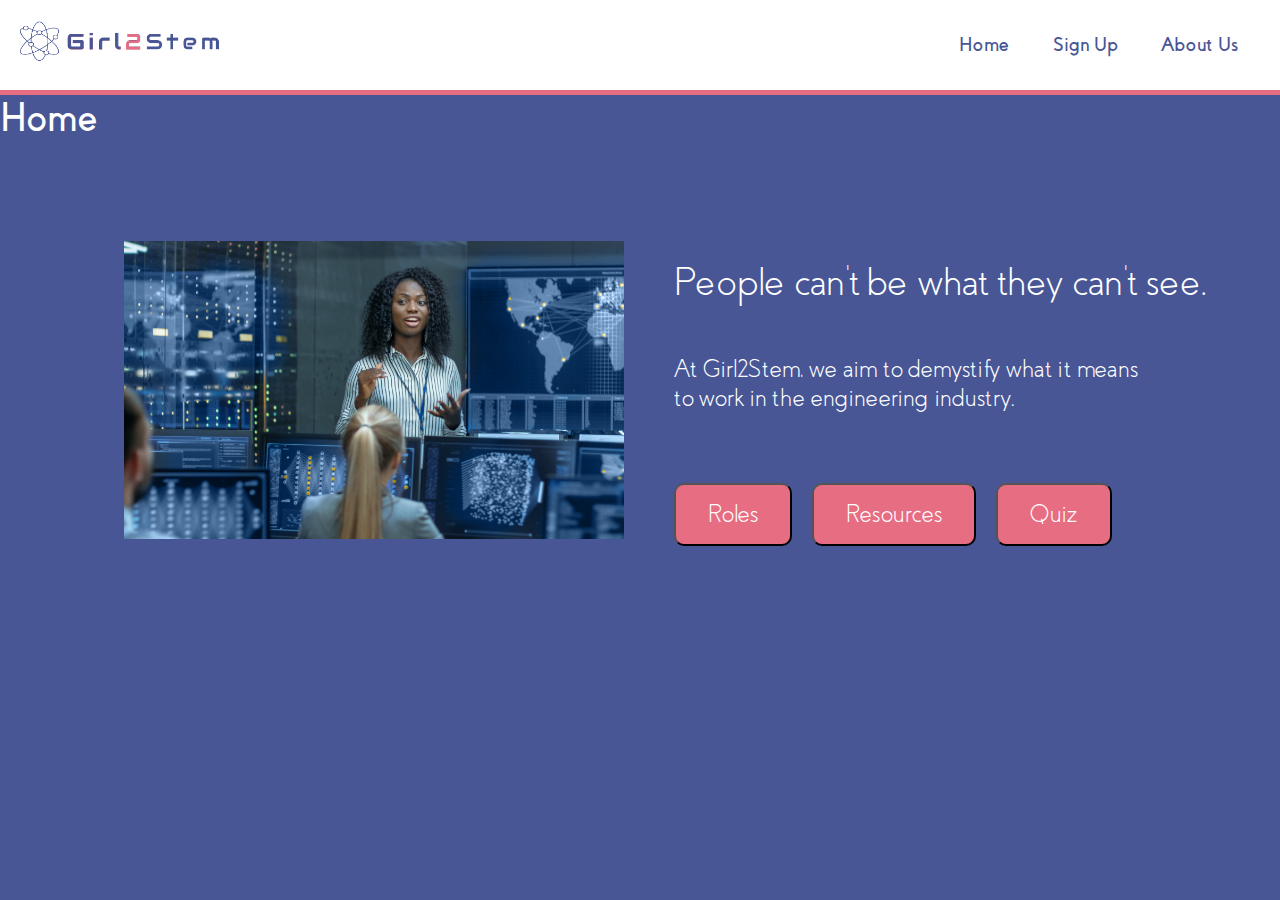
==== CFG-group-project-moriayo/Group Project/index.html @ 0312bf93 "Add files via upload" ====
<!DOCTYPE html>
<html lang="en">
<head>
    <meta charset="UTF-8">
    <meta name="viewport" content="width=device-width, initial-scale=1.0">
    <link rel="stylesheet" href="./CSS/styles.css">
    <script src="./JavaScript/app.js"></script>
    <title>CFG Group Project</title>
</head>
<body>
<!--NAV BAR BEGINS- MORAIYO-->  
    <div class="nav-bar">
        <div class="nav-left"><img id="logo" src="./images/logo/LogoMakr_90jzO6.png" alt="logo"></div>
        <div class="nav-right">
            <ul>
                <li><div class="nav-link-wrapper"><a href="index.html">Home</a></div></li>
                <li><div class="nav-link-wrapper"><a href="sign-up.html">Sign Up</a></div></li>
                <li><div class="nav-link-wrapper"><a href="about.html">About Us</a></div></li> 
            </ul>
        </div>
    </div>
    <div onclick="showMenu()" class="menu-icon"><img src="./images/icons/menu.png" alt="menu" srcset=""></div>
    <div id="phoneNav" style="display: none;">
        <ul>
            <li><a href="index.html">Home</a></li>
            <li><a href="about.html">About Us</a></li>
            <li><a href="sign-up.html">Sign Up</a></li>
        </ul>
    </div>
    <div class="main">
        <h2>Home</h2>
    </div>
<!--NAV BAR ENDS-->  

<!--MAIN INTRO PAGE BEGINS- NICOLA-->  
    <div class="box-container1">
        <img class="main_pic" src = "images/intropage.jpg" alt="a female engineer in the workplace">

        <div class= "box-container2">

                <h1>People can't be what they can't see.<span id="slogan"></span></h1>
                <h3>At Girl2Stem, we aim to demystify what it means <br> to work in the engineering industry. <span id="explanation"></span></h3>

                <div class="box-buttons">

                <div class="button">
                <button type="button">Roles</button> </div>
                <div class="button"><button type="button">Resources</button> </div>
                <div class="button"><button type="button">Quiz</button> </div>

                </div>
        
        </div>
    </div>
<!--MAIN INTRO PAGE ENDS--> 
    
    </div>
 </body>
</html>
---- CFG-group-project-moriayo/Group Project/CSS/styles.css ----
*{
    margin: 0;
    padding: 0;
}

@font-face {
    font-family: 'coves';
    src: url(../fonts/coves-light.otf);
    font-weight: 100;
}

@font-face {
    font-family: 'coves';
    src: url(../fonts/coves-bold.otf);
    font-weight: 600;
}

body{
    background-color: #485696;
}

h2{
    font-family: 'coves';
    font-weight: 600;
    color: #ffffff;
    font-size: 40px;
}

.nav-bar{
    display:flex;
    justify-content: space-between;
    padding: 20px;
    background-color: #ffffff;
    height: 50px;
    align-items: center;
    font-family: 'coves';
    font-size: 20px;
    font-weight: 600;
    border-bottom: 5px solid #E76D83;
}
.nav-left{
    height: 100%;
}
#logo{
    height: 90%;
}
.menu-icon>img{
    display: none;
    width: 35px;
    position: absolute;
    top: 30px;
    right: 30px;
}
.nav-right>ul{
    display: flex;
    list-style: none;
}

.nav-link-wrapper>li{
    padding: 0px 20px;
    transition-duration: 1s;
    display: inline-block;
}

.nav-link-wrapper{
    display: inline-block;
    padding: 2px;
    margin: 0px 20px;
    border-bottom: transparent 2px solid;
    transition: border 1s;
}

.nav-link-wrapper>a{
    display: inline-block;
    text-decoration: none;
    color: #485696;
    transition: color 1s, border 1s;
}
.nav-link-wrapper:hover{
    border-bottom: #08a4bd solid 2px;
}
.nav-link-wrapper>a:hover{
    color: #08a4bd;
    transition-duration: 1s;
}

#phoneNav{
    display: none;
    width: 100%;
    text-align: center;
    background-color: white;
    font-family: 'coves';
    color: #485696;
}

#phoneNav>ul{
    display: flex;
    flex-direction: column;
    list-style: none;
    width: 100%;
    height: 100%;
}

#phoneNav>ul>li{
    padding: 5px;
    display: inline-block;
    width: 100%;
    height: 25px;
    background-color: #ffffff;
    transition: background-color 0.5s;
}

#phoneNav>ul>li:hover{
    background-color: #485696;
    color: #ffffff;
}

#phoneNav>ul>li>a{
    display: inline-block;
    width: 100%;
    text-decoration: none;
    color: #485696;
    font-size: 20px;
    transition: color 0.5s;
}

#phoneNav>ul>li>a:hover{
    color: #ffffff;
}


@media (max-width: 560px){
    .nav-right{
        display: none;
    }

    .menu-icon>img{
        display: block;
        transition: 1s;
    }

    .menu-icon>img:hover{
        transform: scale(1.07);
    }

}

/* MAIN INTRO PAGE BEGINS- NICOLA */
body {
    font-family: sans-serif;
    margin: 0;
  }
  
  
  .box-container1{ /* including the pic and all text */
    display:flex;
    flex-direction:row;
    align-content: center;
    justify-content: center;
  }
  
  .box-container2{/* includes text and buttons */
    display:flex;
    flex-direction: column; /* trying to have the h1, h3, and box-buttons one on top of another */
    margin-top: 100px;
  }
  
  .main_pic {
    margin: 100px 50px;
    width: 500px;
    display:flex;
  }
  
  h1 {
    margin-top: 18px;
    margin-bottom: 50px;
    font-family: 'coves';
    font-weight: 500;
    color: #ffffff;
    font-size: 40px;
  }

  h3{
    margin-bottom: 50px; /* WHY DID THIS NOT WORK WHEN I TRIED TO COMBINE WITH H1? */
    font-family: 'coves';
    font-weight: 400;
    color: #ffffff;
    font-size: 25px;
  }
  
  button{
    flex-direction:row; 
    background-color: #E76D83; 
    color: white;
    padding: 15px 32px;
    text-align: center;
    text-decoration: none;
    display: inline-block;
    font-size: 16px;
    border-radius: 10px;
    font-family: 'coves';
    font-weight: 400;
    color: #ffffff;
    font-size: 25px;
  }
  
  .box-buttons{
    display:flex;
    margin-top: 20px;
  }
  
  .button{
    margin-right: 20px;
  }

  /* INTRO PAGE ENDS */
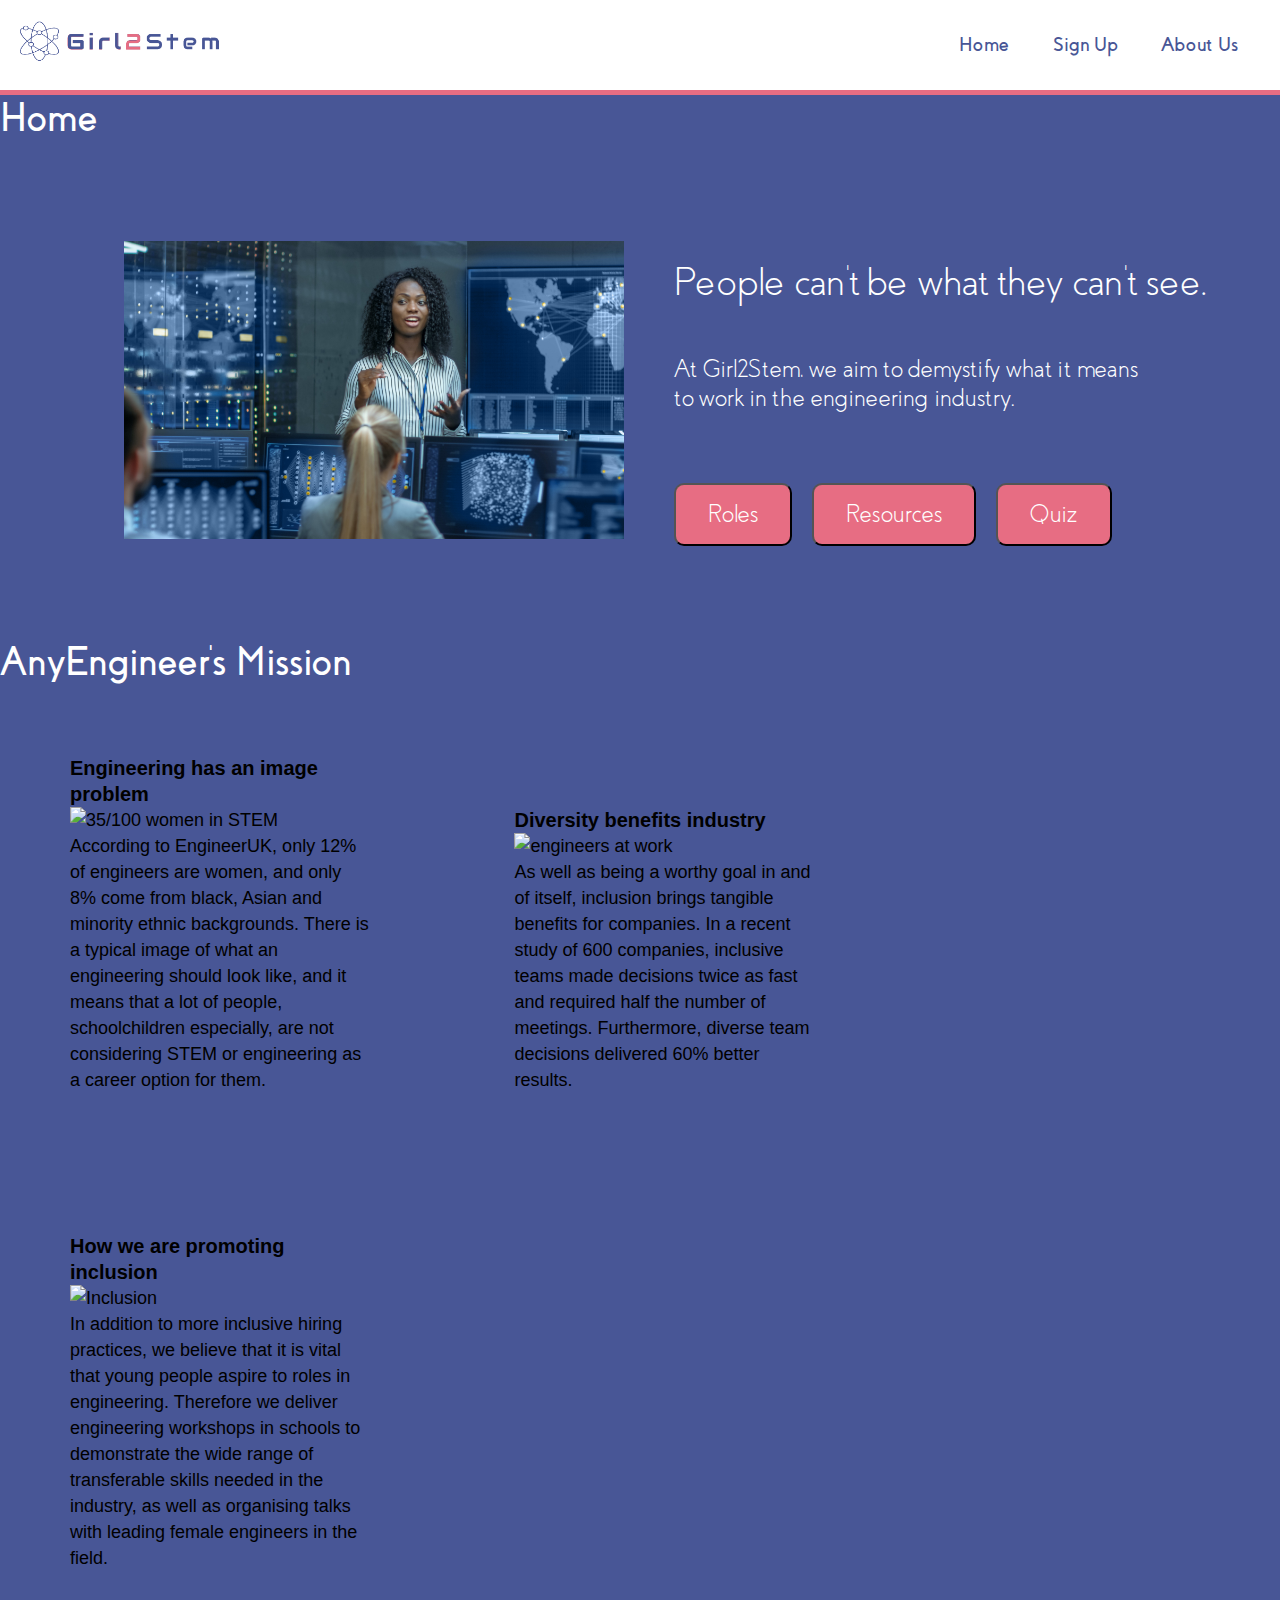
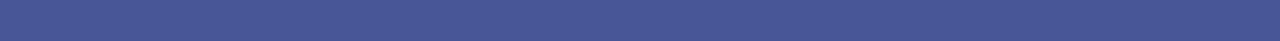
==== commit dd89cb73: "Add files via upload" ====
--- a/CFG-group-project-moriayo/Group Project/index.html
+++ b/CFG-group-project-moriayo/Group Project/index.html
@@ -53,7 +53,27 @@
         </div>
     </div>
 <!--MAIN INTRO PAGE ENDS--> 
-    
+ <!--NOVEL INFO STARTS MISHAAL--> 
+ <nav>
+    <h2>AnyEngineer's Mission</h2>
+    </nav>
+
+    <div class="box1">
+        <h4>Engineering has an image problem</h4>
+        <img class="image1" src="https://oliver-dev.s3.amazonaws.com/thumbs/500x500/049c6445-1d83-4f94-a639-3335ab1cfed6.png" alt="35/100 women in STEM">
+        <p>According to EngineerUK, only 12% of engineers are women, and only 8% come from black, Asian and minority ethnic backgrounds. There is a typical image of what an engineering should look like, and it means that a lot of people, schoolchildren especially, are not considering STEM or engineering as a career option for them.</p>
     </div>
+    <div class="box2">
+        <h5>Diversity benefits industry</h5>
+        <img class="image2" src="https://www.theengineer.co.uk/content/uploads/2018/10/BossTraining3.jpg" alt="engineers at work">
+        <p>As well as being a worthy goal in and of itself, inclusion brings tangible benefits for companies. In a recent study of 600 companies, inclusive teams made decisions twice as fast and required half the number of meetings. Furthermore, diverse team decisions delivered 60% better results.</p>
+    </div>
+
+    <div class="box3">
+        <h6>How we are promoting inclusion</h6>
+        <img class="image3" src="https://zzjyl3lhxs3eyvm92cs1kx1a-wpengine.netdna-ssl.com/wp-content/uploads/2020/06/1_demcGr62Xqhxn8TrVJyvww-1000x576.png" alt="Inclusion">
+        <p>In addition to more inclusive hiring practices, we believe that it is vital that young people aspire to roles in engineering. Therefore we deliver engineering workshops in schools to demonstrate the wide range of transferable skills needed in the industry, as well as organising talks with leading female engineers in the field.</p>
+    </div>
+<!--NOVEL INFO STARTS MISHAAL--> 
  </body>
 </html>--- a/CFG-group-project-moriayo/Group Project/CSS/styles.css
+++ b/CFG-group-project-moriayo/Group Project/CSS/styles.css
@@ -213,4 +213,60 @@
     margin-right: 20px;
   }
 
-  /* INTRO PAGE ENDS */+  /* INTRO PAGE ENDS */
+  /* NOVEL INFO STARTS MISHAAL */
+  h4{
+    font-size: 20px;
+}
+h5{
+    font-size: 20px;
+}
+h6{
+    font-size: 20px;
+}
+
+.box1{
+    line-height: 26px;
+    font-size: 18px;
+    text-align: left;
+    width: 300px;
+    margin: 10px;
+    display: inline-block;
+    padding: 60px;
+
+}
+
+.image1{
+    width: 200px;
+ }
+    
+
+.box2{
+    line-height: 26px;
+    font-size: 18px;
+    text-align: left;
+    width: 300px;
+    margin: 10px;
+    display: inline-block;
+    padding: 60px;
+
+}
+
+.image2{
+    width: 200px;
+}
+
+.box3{
+    line-height: 26px;
+    font-size: 18px;
+    text-align: left;
+    width: 300px;
+    margin: 10px;
+    display: inline-block;   
+    padding: 60px;
+}
+
+.image3{
+    width: 200px;
+}
+/* NOVEL INFO ENDS MISHAAL */